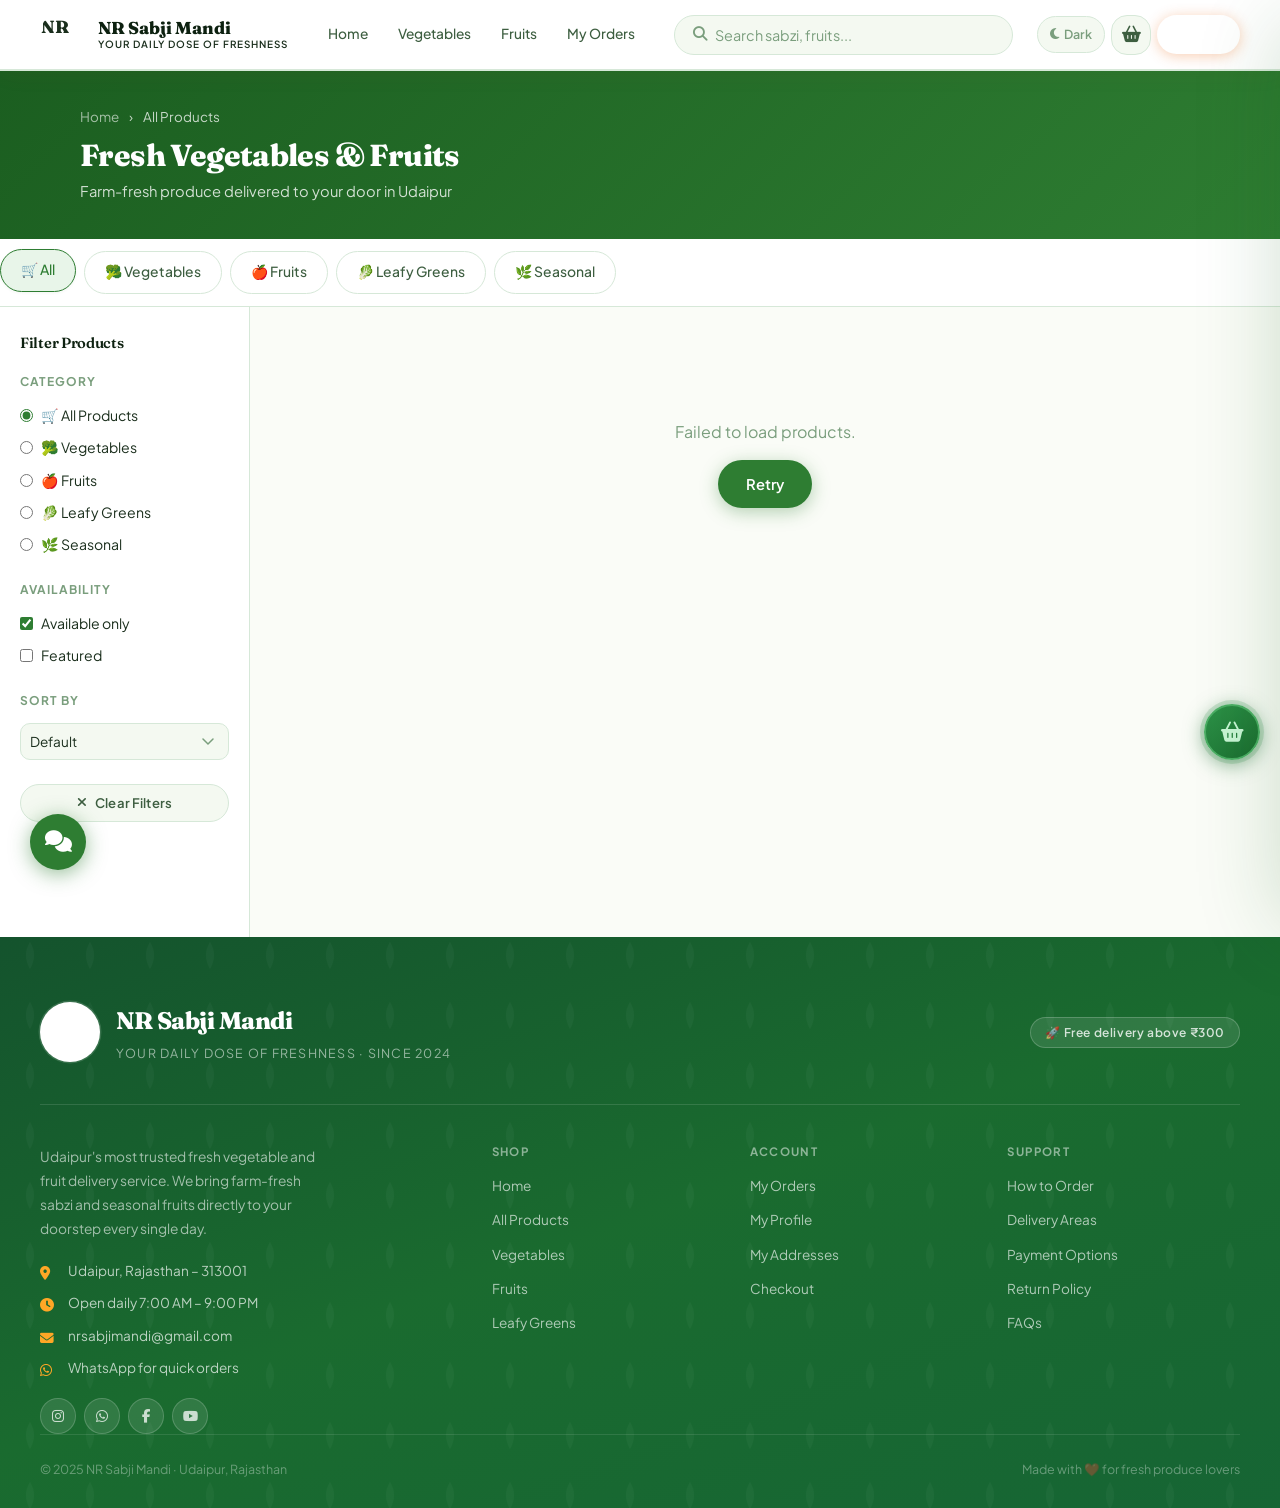
==== nr-complete/products.html @ 23764c25 "first commit" ====
<!DOCTYPE html>
<html lang="en" data-theme="light">
<head>
  <meta charset="UTF-8">
  <meta name="viewport" content="width=device-width, initial-scale=1.0">
  <title>Buy Fresh Vegetables &amp; Fruits Online – NR Sabji Mandi Udaipur</title>
  <meta name="description" content="Browse all fresh vegetables and fruits available for home delivery in Udaipur. Best prices on tomatoes, potatoes, onions, apples, mangoes and more.">
  <meta name="keywords" content="buy vegetables online Udaipur, fresh fruits order, sabzi online Rajasthan, tomato home delivery, potato onion order online">
  <link rel="icon" type="image/png" href="src/images/favicon.png">
  <link rel="stylesheet" href="src/css/variables.css">
  <link rel="stylesheet" href="src/css/base.css">
  <link rel="stylesheet" href="src/css/components.css">
  <link rel="stylesheet" href="src/css/layout.css">
  <link rel="stylesheet" href="src/css/pages.css">
  <link rel="stylesheet" href="https://cdnjs.cloudflare.com/ajax/libs/font-awesome/6.5.0/css/all.min.css">
</head>
<body>

<div id="navbar-placeholder"></div>

<!-- Page Hero -->
<div class="products-page-hero">
  <div class="container">
    <nav aria-label="breadcrumb" style="font-size:.84rem;opacity:.75;margin-bottom:10px;">
      <a href="/" style="color:rgba(255,255,255,.8);">Home</a>
      <span style="margin:0 8px;">›</span>
      <span>All Products</span>
    </nav>
    <h1 style="font-size:1.9rem;color:#fff;">Fresh Vegetables &amp; Fruits</h1>
    <p style="color:rgba(255,255,255,.8);margin-top:6px;font-size:.92rem;">Farm-fresh produce delivered to your door in Udaipur</p>
  </div>
</div>

<!-- Category Quick Nav Pills -->
<div style="background:var(--bg-card);border-bottom:1px solid var(--border);position:sticky;top:var(--nav-h);z-index:90;overflow-x:auto;">
  <div class="container" style="display:flex;gap:8px;padding:12px 0;overflow-x:auto;scrollbar-width:none;">
    <button class="cat-pill active" id="qpill-all" data-cat="all" onclick="quickFilter('all',this)" style="white-space:nowrap;flex-shrink:0;">
      🛒 All
    </button>
    <button class="cat-pill" id="qpill-vegetable" data-cat="vegetable" onclick="quickFilter('vegetable',this)" style="white-space:nowrap;flex-shrink:0;">
      🥦 Vegetables
    </button>
    <button class="cat-pill" id="qpill-fruit" data-cat="fruit" onclick="quickFilter('fruit',this)" style="white-space:nowrap;flex-shrink:0;">
      🍎 Fruits
    </button>
    <button class="cat-pill" id="qpill-leafy" data-cat="leafy" onclick="quickFilter('leafy',this)" style="white-space:nowrap;flex-shrink:0;">
      🥬 Leafy Greens
    </button>
    <button class="cat-pill" id="qpill-seasonal" data-cat="seasonal" onclick="quickFilter('seasonal',this)" style="white-space:nowrap;flex-shrink:0;">
      🌿 Seasonal
    </button>
  </div>
</div>

<!-- Main layout -->
<div class="products-layout">

  <!-- Sidebar -->
  <aside class="filter-sidebar">
    <h4 style="margin-bottom:20px;font-size:.92rem;">Filter Products</h4>

    <div class="filter-section">
      <div class="filter-title">Category</div>
      <label class="filter-option"><input type="radio" name="cat" value="all" checked onchange="applyFilters()"> 🛒 All Products</label>
      <label class="filter-option"><input type="radio" name="cat" value="vegetable" onchange="applyFilters()"> 🥦 Vegetables</label>
      <label class="filter-option"><input type="radio" name="cat" value="fruit" onchange="applyFilters()"> 🍎 Fruits</label>
      <label class="filter-option"><input type="radio" name="cat" value="leafy" onchange="applyFilters()"> 🥬 Leafy Greens</label>
      <label class="filter-option"><input type="radio" name="cat" value="seasonal" onchange="applyFilters()"> 🌿 Seasonal</label>
    </div>

    <div class="filter-section">
      <div class="filter-title">Availability</div>
      <label class="filter-option"><input type="checkbox" id="onlyAvail" checked onchange="applyFilters()"> Available only</label>
      <label class="filter-option"><input type="checkbox" id="onlyFeatured" onchange="applyFilters()"> Featured</label>
    </div>

    <div class="filter-section">
      <div class="filter-title">Sort By</div>
      <select id="sortBy" class="form-input" style="font-size:.85rem;padding:9px;" onchange="applyFilters()">
        <option value="">Default</option>
        <option value="price_asc">Price: Low to High</option>
        <option value="price_desc">Price: High to Low</option>
        <option value="name_asc">Name: A–Z</option>
      </select>
    </div>

    <button class="btn btn-ghost btn-full btn-sm" onclick="clearFilters()">
      <i class="fas fa-times"></i> Clear Filters
    </button>
  </aside>

  <!-- Products area -->
  <div class="products-main">
    <div class="products-top">
      <div id="resultCount" style="font-size:.88rem;color:var(--text-muted);"></div>
    </div>
    <div class="products-grid" id="productsGrid">
      <div class="skeleton" style="height:300px;border-radius:var(--r-lg);"></div>
      <div class="skeleton" style="height:300px;border-radius:var(--r-lg);"></div>
      <div class="skeleton" style="height:300px;border-radius:var(--r-lg);"></div>
      <div class="skeleton" style="height:300px;border-radius:var(--r-lg);"></div>
    </div>
    <div style="text-align:center;margin-top:32px;">
      <button id="loadMoreBtn" class="btn btn-outline btn-lg" onclick="loadMore()" style="display:none;">
        Load More Products <i class="fas fa-chevron-down"></i>
      </button>
    </div>
  </div>
</div>

<div id="cart-placeholder"></div>
<div id="auth-modal-placeholder"></div>
<div id="chatbot-placeholder"></div>
<div id="footer-placeholder"></div>

<script src="src/js/partials.js"></script>
<script src="src/js/app.js"></script>
<script>
let currentPage = 1;
const PER_PAGE  = 20;

async function loadProducts(reset = true) {
  if (reset) currentPage = 1;
  const cat    = document.querySelector('input[name="cat"]:checked')?.value || 'all';
  const avail  = document.getElementById('onlyAvail')?.checked;
  const feat   = document.getElementById('onlyFeatured')?.checked;
  const sort   = document.getElementById('sortBy')?.value;

  let url = `/products/?page=${currentPage}&per_page=${PER_PAGE}`;
  if (cat   !== 'all') url += `&category=${cat}`;
  if (avail)           url += `&available=true`;
  if (feat)            url += `&featured=true`;

  const grid = document.getElementById('productsGrid');
  if (reset) grid.innerHTML = Array(8).fill(`<div class="skeleton" style="height:300px;border-radius:var(--r-lg);"></div>`).join('');

  try {
    const data = await api(url);
    let products = data.products;

    if (sort === 'price_asc')  products.sort((a,b) => a.price_per_unit - b.price_per_unit);
    if (sort === 'price_desc') products.sort((a,b) => b.price_per_unit - a.price_per_unit);
    if (sort === 'name_asc')   products.sort((a,b) => a.name.localeCompare(b.name));

    if (reset) {
      pageProducts = products;
      grid.innerHTML = '';
    } else {
      pageProducts.push(...products);
    }

    if (pageProducts.length === 0) {
      grid.innerHTML = `<div style="grid-column:1/-1;text-align:center;padding:60px 0;color:var(--text-muted);"><div style="font-size:2.5rem;margin-bottom:12px;">🥦</div><p>No products found.</p><button class="btn btn-primary" style="margin-top:14px;" onclick="clearFilters()">Show All</button></div>`;
    } else {
      grid.innerHTML = pageProducts.map((p, i) => productCard(p, i * 0.03)).join('');
    }

    document.getElementById('resultCount').textContent =
      `Showing ${pageProducts.length} of ${data.total} products`;
    document.getElementById('loadMoreBtn').style.display =
      data.page < data.pages ? '' : 'none';
  } catch {
    grid.innerHTML = `<div style="grid-column:1/-1;text-align:center;padding:60px 0;"><p style="color:var(--text-muted);">Failed to load products.</p><button class="btn btn-primary" style="margin-top:14px;" onclick="loadProducts()">Retry</button></div>`;
  }
}

async function searchProducts(q) {
  const grid = document.getElementById('productsGrid');
  grid.innerHTML = Array(4).fill(`<div class="skeleton" style="height:300px;border-radius:var(--r-lg);"></div>`).join('');

  try {
    const data = await api(`/search/?q=${encodeURIComponent(q)}`);
    pageProducts = data.products;
    document.getElementById('resultCount').textContent =
      data.results_found ? `${data.result_count} result(s) for "${q}"` : `No results for "${q}"`;

    if (!data.results_found) {
      grid.innerHTML = `
        <div style="grid-column:1/-1;text-align:center;padding:60px 0;color:var(--text-muted);">
          <div style="font-size:2.5rem;margin-bottom:14px;">🔍</div>
          <h3 style="margin-bottom:8px;">No results for "${q}"</h3>
          <p style="font-size:.88rem;">We've noted your request. Try another keyword or browse all products.</p>
          <button class="btn btn-primary" style="margin-top:20px;" onclick="clearFilters()">Browse All</button>
        </div>`;
    } else {
      grid.innerHTML = pageProducts.map((p, i) => productCard(p, i * 0.04)).join('');
    }
    document.getElementById('loadMoreBtn').style.display = 'none';
  } catch {
    grid.innerHTML = `<div style="grid-column:1/-1;text-align:center;padding:40px;color:var(--text-muted);">Search failed. Please try again.</div>`;
  }
}

function quickFilter(cat, btn) {
  // Sync sidebar radio
  const radio = document.querySelector(`input[name="cat"][value="${cat}"]`);
  if (radio) radio.checked = true;
  // Sync pill active states
  document.querySelectorAll('[id^="qpill-"]').forEach(b => b.classList.remove('active'));
  btn.classList.add('active');
  loadProducts(true);
}

function applyFilters()  { 
  // Sync quick pills with sidebar
  const cat = document.querySelector('input[name="cat"]:checked')?.value || 'all';
  document.querySelectorAll('[id^="qpill-"]').forEach(b => b.classList.remove('active'));
  const pill = document.getElementById(`qpill-${cat}`);
  if (pill) pill.classList.add('active');
  loadProducts(true); 
}
function loadMore()      { currentPage++; loadProducts(false); }

function clearFilters() {
  document.querySelector('input[name="cat"][value="all"]').checked = true;
  document.getElementById('onlyAvail').checked = true;
  document.getElementById('onlyFeatured').checked = false;
  document.getElementById('sortBy').value = '';
  document.querySelectorAll('[id^="qpill-"]').forEach(b => b.classList.remove('active'));
  const allPill = document.getElementById('qpill-all');
  if (allPill) allPill.classList.add('active');
  history.replaceState({}, '', '/products');
  loadProducts(true);
}

// Read URL params on load
document.addEventListener('DOMContentLoaded', () => {
  const params = new URLSearchParams(window.location.search);
  const q   = params.get('q');
  const cat = params.get('cat');
  if (q) {
    searchProducts(q);
  } else if (cat) {
    const radio = document.querySelector(`input[name="cat"][value="${cat}"]`);
    if (radio) radio.checked = true;
    loadProducts(true);
  } else {
    loadProducts(true);
  }
});
</script>
</body>
</html>
---- nr-complete/src/css/variables.css ----
/* ═══════════════════════════════════════════════════════════
   NR SABJI MANDI — Design Tokens & Variables
   ═══════════════════════════════════════════════════════════ */

@import url('https://fonts.googleapis.com/css2?family=Fraunces:ital,opsz,wght@0,9..144,300;0,9..144,600;0,9..144,700;0,9..144,800;1,9..144,400&family=Plus+Jakarta+Sans:wght@300;400;500;600;700&family=Baloo+2:wght@400;600;700&display=swap');

:root {
  /* ── Palette ─────────────────────────────────────────── */
  --c-leaf:         #1b5e20;
  --c-forest:       #2e7d32;
  --c-moss:         #388e3c;
  --c-sage:         #66bb6a;
  --c-mint:         #a5d6a7;
  --c-dew:          #e8f5e9;
  --c-sprout:       #f1f8e9;

  --c-saffron:      #e65100;
  --c-turmeric:     #f57c00;
  --c-marigold:     #ffa726;
  --c-cream:        #fff8f0;

  --c-tomato:       #c62828;
  --c-blush:        #ffebee;

  --c-sky:          #0277bd;
  --c-ice:          #e3f2fd;

  /* ── Light Mode ──────────────────────────────────────── */
  --bg:             #fafcf7;
  --bg-card:        #ffffff;
  --bg-elevated:    #ffffff;
  --bg-subtle:      #f4f9f1;
  --bg-muted:       #eef4eb;

  --text-head:      #0d2110;
  --text-body:      #1a2e1c;
  --text-sec:       #3d5e40;
  --text-muted:     #7a9e7d;
  --text-ghost:     #afc8b2;

  --border:         #d6e8d8;
  --border-strong:  #b8d4bb;

  --shadow-xs:      0 1px 3px rgba(27,94,32,.06);
  --shadow-sm:      0 2px 10px rgba(27,94,32,.09);
  --shadow-md:      0 6px 24px rgba(27,94,32,.13);
  --shadow-lg:      0 16px 48px rgba(27,94,32,.16);
  --shadow-xl:      0 24px 80px rgba(27,94,32,.20);

  /* ── Typography ──────────────────────────────────────── */
  --font-display:   'Fraunces', Georgia, serif;
  --font-body:      'Plus Jakarta Sans', sans-serif;
  --font-hindi:     'Baloo 2', 'Noto Sans Devanagari', sans-serif;

  /* ── Spacing ─────────────────────────────────────────── */
  --space-xs:       4px;
  --space-sm:       8px;
  --space-md:       16px;
  --space-lg:       24px;
  --space-xl:       40px;
  --space-2xl:      64px;

  /* ── Radius ──────────────────────────────────────────── */
  --r-xs:           6px;
  --r-sm:           10px;
  --r-md:           16px;
  --r-lg:           24px;
  --r-xl:           36px;
  --r-full:         9999px;

  /* ── Transitions ─────────────────────────────────────── */
  --ease:           cubic-bezier(.4, 0, .2, 1);
  --t-fast:         0.15s;
  --t-base:         0.25s;
  --t-slow:         0.4s;

  /* ── Layout ──────────────────────────────────────────── */
  --nav-h:          70px;
  --sidebar-w:      260px;
  --max-w:          1320px;

  /* ── API ─────────────────────────────────────────────── */
  --api-base:       'http://localhost:5000/api';
}

/* ── Dark Mode ───────────────────────────────────────────── */
[data-theme="dark"] {
  --bg:             #0c1a0e;
  --bg-card:        #112114;
  --bg-elevated:    #162a19;
  --bg-subtle:      #1a2e1d;
  --bg-muted:       #1e3521;

  --text-head:      #e8f5e9;
  --text-body:      #c8e6ca;
  --text-sec:       #a5c8a7;
  --text-muted:     #6a9e6d;
  --text-ghost:     #3d6e40;

  --border:         #1e3521;
  --border-strong:  #2a4a2d;

  --shadow-xs:      0 1px 3px rgba(0,0,0,.3);
  --shadow-sm:      0 2px 10px rgba(0,0,0,.4);
  --shadow-md:      0 6px 24px rgba(0,0,0,.5);
  --shadow-lg:      0 16px 48px rgba(0,0,0,.6);
  --shadow-xl:      0 24px 80px rgba(0,0,0,.7);

  --c-dew:          #1a2e1d;
  --c-sprout:       #112114;
  --c-cream:        #1a1208;
}
---- nr-complete/src/css/base.css ----
/* ═══════════════════════════════════════════════════════════
   NR SABJI MANDI — Reset & Base
   ═══════════════════════════════════════════════════════════ */

*, *::before, *::after {
  box-sizing: border-box;
  margin: 0;
  padding: 0;
}

html {
  scroll-behavior: smooth;
  font-size: 16px;
  -webkit-text-size-adjust: 100%;
}

body {
  font-family: var(--font-body);
  background: var(--bg);
  color: var(--text-body);
  line-height: 1.65;
  overflow-x: hidden;
  transition: background var(--t-base) var(--ease),
              color var(--t-base) var(--ease);
  min-height: 100vh;
}

/* Custom scrollbar */
::-webkit-scrollbar { width: 6px; height: 6px; }
::-webkit-scrollbar-track { background: var(--bg-subtle); }
::-webkit-scrollbar-thumb { background: var(--c-mint); border-radius: 99px; }
::-webkit-scrollbar-thumb:hover { background: var(--c-sage); }

/* Focus visible */
:focus-visible {
  outline: 2px solid var(--c-sage);
  outline-offset: 2px;
}

a {
  color: inherit;
  text-decoration: none;
}

img {
  max-width: 100%;
  display: block;
  object-fit: cover;
}

button {
  cursor: pointer;
  border: none;
  background: none;
  font-family: var(--font-body);
  font-size: inherit;
  line-height: inherit;
}

input, select, textarea {
  font-family: var(--font-body);
  font-size: inherit;
}

ul, ol { list-style: none; }

/* ── Typography Scale ──────────────────────────────────── */
h1, h2, h3, h4, h5 {
  font-family: var(--font-display);
  color: var(--text-head);
  line-height: 1.15;
  letter-spacing: -0.02em;
}

h1 { font-size: clamp(2.2rem, 5vw, 4rem);   font-weight: 800; }
h2 { font-size: clamp(1.6rem, 3vw, 2.6rem); font-weight: 700; }
h3 { font-size: clamp(1.2rem, 2vw, 1.7rem); font-weight: 600; }
h4 { font-size: 1.1rem; font-weight: 600; }

p { color: var(--text-sec); }

/* ── Utility Classes ───────────────────────────────────── */
.container {
  width: 100%;
  max-width: var(--max-w);
  margin: 0 auto;
  padding: 0 var(--space-xl);
}

.hidden   { display: none !important; }
.sr-only  { position: absolute; width: 1px; height: 1px; overflow: hidden; clip: rect(0,0,0,0); }
.flex     { display: flex; }
.flex-col { display: flex; flex-direction: column; }
.items-center { align-items: center; }
.justify-between { justify-content: space-between; }
.gap-sm   { gap: var(--space-sm); }
.gap-md   { gap: var(--space-md); }
.gap-lg   { gap: var(--space-lg); }

.text-head   { color: var(--text-head); }
.text-sec    { color: var(--text-sec); }
.text-muted  { color: var(--text-muted); }
.text-green  { color: var(--c-forest); }
.text-orange { color: var(--c-turmeric); }
.text-center { text-align: center; }

.font-hindi { font-family: var(--font-hindi); }

/* ── Animations ────────────────────────────────────────── */
@keyframes fadeUp {
  from { opacity: 0; transform: translateY(22px); }
  to   { opacity: 1; transform: translateY(0); }
}

@keyframes fadeIn {
  from { opacity: 0; }
  to   { opacity: 1; }
}

@keyframes scaleIn {
  from { opacity: 0; transform: scale(.94); }
  to   { opacity: 1; transform: scale(1); }
}

@keyframes slideInRight {
  from { opacity: 0; transform: translateX(32px); }
  to   { opacity: 1; transform: translateX(0); }
}

@keyframes slideInLeft {
  from { opacity: 0; transform: translateX(-32px); }
  to   { opacity: 1; transform: translateX(0); }
}

@keyframes spin {
  to { transform: rotate(360deg); }
}

@keyframes pulse {
  0%, 100% { transform: scale(1); box-shadow: var(--shadow-md); }
  50%       { transform: scale(1.04); box-shadow: var(--shadow-lg); }
}

@keyframes shimmer {
  from { background-position: -200% 0; }
  to   { background-position: 200% 0; }
}

@keyframes marqueeScroll {
  from { transform: translateX(0); }
  to   { transform: translateX(-50%); }
}

@keyframes float {
  0%, 100% { transform: translateY(0px); }
  50%      { transform: translateY(-8px); }
}

@keyframes greenPulse {
  0%, 100% { box-shadow: 0 0 0 0 rgba(76,175,80,.4); }
  70%      { box-shadow: 0 0 0 12px rgba(76,175,80,0); }
}

/* ── Loading Skeleton ──────────────────────────────────── */
.skeleton {
  background: linear-gradient(
    90deg,
    var(--bg-muted) 25%,
    var(--bg-subtle) 50%,
    var(--bg-muted) 75%
  );
  background-size: 200% 100%;
  animation: shimmer 1.5s infinite;
  border-radius: var(--r-sm);
}

/* ── Spinner ───────────────────────────────────────────── */
.spinner {
  width: 42px;
  height: 42px;
  border: 3px solid var(--border);
  border-top-color: var(--c-forest);
  border-radius: 50%;
  animation: spin .75s linear infinite;
  margin: var(--space-2xl) auto;
}

.spinner-sm {
  width: 20px;
  height: 20px;
  border-width: 2px;
}

/* ── Badge ─────────────────────────────────────────────── */
.badge {
  display: inline-flex;
  align-items: center;
  gap: 4px;
  padding: 3px 10px;
  border-radius: var(--r-full);
  font-size: .72rem;
  font-weight: 700;
  letter-spacing: .03em;
  text-transform: uppercase;
}

.badge-green  { background: var(--c-dew);  color: var(--c-leaf); }
.badge-orange { background: var(--c-cream); color: var(--c-saffron); }
.badge-red    { background: var(--c-blush); color: var(--c-tomato); }
.badge-blue   { background: var(--c-ice);  color: var(--c-sky); }

/* ── Responsive containers ─────────────────────────────── */
@media (max-width: 1024px) {
  .container { padding: 0 var(--space-lg); }
}
@media (max-width: 640px) {
  .container { padding: 0 var(--space-md); }
}
---- nr-complete/src/css/components.css ----
/* ═══════════════════════════════════════════════════════════
   NR SABJI MANDI — Components
   ═══════════════════════════════════════════════════════════ */

/* ── Buttons ───────────────────────────────────────────── */
.btn {
  display: inline-flex;
  align-items: center;
  justify-content: center;
  gap: var(--space-sm);
  padding: 12px 28px;
  border-radius: var(--r-full);
  font-family: var(--font-body);
  font-size: .92rem;
  font-weight: 600;
  letter-spacing: .01em;
  cursor: pointer;
  border: none;
  transition:
    background var(--t-fast) var(--ease),
    transform var(--t-fast) var(--ease),
    box-shadow var(--t-fast) var(--ease),
    color var(--t-fast) var(--ease);
  white-space: nowrap;
  user-select: none;
}

.btn:active { transform: scale(.97); }

.btn-primary {
  background: var(--c-forest);
  color: #fff;
  box-shadow: 0 4px 18px rgba(46,125,50,.35);
}
.btn-primary:hover {
  background: var(--c-leaf);
  box-shadow: 0 6px 26px rgba(27,94,32,.45);
  transform: translateY(-2px);
}

.btn-outline {
  background: transparent;
  color: var(--c-forest);
  border: 2px solid var(--c-forest);
}
.btn-outline:hover {
  background: var(--c-dew);
  transform: translateY(-2px);
}

.btn-ghost {
  background: var(--bg-subtle);
  color: var(--text-sec);
  border: 1.5px solid var(--border);
}
.btn-ghost:hover {
  background: var(--bg-muted);
  border-color: var(--border-strong);
}

.btn-white {
  background: #fff;
  color: var(--c-forest);
  box-shadow: 0 4px 18px rgba(0,0,0,.12);
}
.btn-white:hover {
  box-shadow: 0 8px 30px rgba(0,0,0,.18);
  transform: translateY(-2px);
}

.btn-danger {
  background: var(--c-tomato);
  color: #fff;
}
.btn-danger:hover {
  background: #b71c1c;
  transform: translateY(-2px);
}

.btn-orange {
  background: var(--c-turmeric);
  color: #fff;
  box-shadow: 0 4px 18px rgba(245,124,0,.35);
}
.btn-orange:hover {
  background: var(--c-saffron);
  transform: translateY(-2px);
}

.btn-sm { padding: 7px 18px; font-size: .82rem; }
.btn-lg { padding: 16px 40px; font-size: 1rem; }
.btn-full { width: 100%; }
.btn-icon { padding: 10px; border-radius: var(--r-sm); }

.btn:disabled {
  opacity: .5;
  cursor: not-allowed;
  transform: none !important;
  box-shadow: none !important;
}

/* ── Icon Button ───────────────────────────────────────── */
.icon-btn {
  display: flex;
  align-items: center;
  justify-content: center;
  width: 40px;
  height: 40px;
  border-radius: var(--r-sm);
  background: transparent;
  color: var(--text-sec);
  font-size: 1.1rem;
  cursor: pointer;
  border: none;
  transition: background var(--t-fast), color var(--t-fast), transform var(--t-fast);
  position: relative;
}
.icon-btn:hover {
  background: var(--bg-muted);
  color: var(--c-forest);
  transform: scale(1.08);
}

/* ── Forms ─────────────────────────────────────────────── */
.form-group { margin-bottom: var(--space-md); }

.form-label {
  display: block;
  font-size: .82rem;
  font-weight: 600;
  color: var(--text-sec);
  margin-bottom: 6px;
  letter-spacing: .02em;
  text-transform: uppercase;
}

.form-input {
  width: 100%;
  padding: 12px 16px;
  background: var(--bg-subtle);
  border: 1.5px solid var(--border);
  border-radius: var(--r-sm);
  color: var(--text-body);
  font-family: var(--font-body);
  font-size: .93rem;
  transition:
    border-color var(--t-fast),
    box-shadow var(--t-fast),
    background var(--t-fast);
  outline: none;
}

.form-input:focus {
  border-color: var(--c-moss);
  background: var(--bg-card);
  box-shadow: 0 0 0 3px rgba(102,187,106,.18);
}

.form-input::placeholder { color: var(--text-ghost); }

.form-input:disabled {
  opacity: .6;
  cursor: not-allowed;
  background: var(--bg-muted);
}

textarea.form-input { resize: vertical; min-height: 90px; }

select.form-input {
  appearance: none;
  background-image: url("data:image/svg+xml,%3Csvg xmlns='http://www.w3.org/2000/svg' width='12' height='8' viewBox='0 0 12 8'%3E%3Cpath d='M1 1l5 5 5-5' stroke='%237a9e7d' stroke-width='1.5' fill='none' stroke-linecap='round'/%3E%3C/svg%3E");
  background-repeat: no-repeat;
  background-position: right 14px center;
  padding-right: 38px;
  cursor: pointer;
}

.form-error {
  font-size: .78rem;
  color: var(--c-tomato);
  margin-top: 4px;
  display: flex;
  align-items: center;
  gap: 4px;
}

.form-row {
  display: grid;
  grid-template-columns: 1fr 1fr;
  gap: var(--space-md);
}

.form-row-3 {
  display: grid;
  grid-template-columns: 1fr 1fr 1fr;
  gap: var(--space-md);
}

@media (max-width: 640px) {
  .form-row, .form-row-3 { grid-template-columns: 1fr; }
}

/* ── Search Bar ────────────────────────────────────────── */
.search-wrap {
  position: relative;
  flex: 1;
}

.search-bar {
  display: flex;
  align-items: center;
  gap: var(--space-sm);
  background: var(--bg-subtle);
  border: 1.5px solid var(--border);
  border-radius: var(--r-full);
  padding: 10px 18px;
  transition: border-color var(--t-fast), box-shadow var(--t-fast);
}

.search-bar:focus-within {
  border-color: var(--c-moss);
  box-shadow: 0 0 0 3px rgba(102,187,106,.15);
  background: var(--bg-card);
}

.search-bar i { color: var(--text-muted); font-size: .9rem; flex-shrink: 0; }

.search-bar input {
  flex: 1;
  background: none;
  border: none;
  outline: none;
  color: var(--text-body);
  font-size: .9rem;
}

.search-bar input::placeholder { color: var(--text-muted); }

.search-dropdown {
  position: absolute;
  top: calc(100% + 8px);
  left: 0;
  right: 0;
  background: var(--bg-card);
  border: 1px solid var(--border);
  border-radius: var(--r-md);
  box-shadow: var(--shadow-lg);
  z-index: 500;
  overflow: hidden;
  max-height: 400px;
  overflow-y: auto;
  animation: scaleIn var(--t-fast) var(--ease);
}

.search-result-item {
  display: flex;
  align-items: center;
  gap: var(--space-md);
  padding: 10px 16px;
  cursor: pointer;
  border-bottom: 1px solid var(--border);
  transition: background var(--t-fast);
}

.search-result-item:last-child { border-bottom: none; }
.search-result-item:hover { background: var(--bg-subtle); }

.search-result-img {
  width: 42px;
  height: 42px;
  border-radius: var(--r-xs);
  object-fit: cover;
  background: var(--bg-muted);
  flex-shrink: 0;
}

.search-result-name { font-size: .88rem; font-weight: 600; color: var(--text-head); }
.search-result-price { font-size: .78rem; color: var(--text-muted); }

.search-no-results {
  padding: 20px;
  text-align: center;
  color: var(--text-muted);
  font-size: .88rem;
}

/* ── Modal ─────────────────────────────────────────────── */
.modal-overlay {
  position: fixed;
  inset: 0;
  background: rgba(0,0,0,.55);
  backdrop-filter: blur(4px);
  z-index: 2000;
  display: flex;
  align-items: center;
  justify-content: center;
  padding: var(--space-md);
  opacity: 0;
  pointer-events: none;
  transition: opacity var(--t-base) var(--ease);
}

.modal-overlay.open {
  opacity: 1;
  pointer-events: all;
}

.modal {
  background: var(--bg-card);
  border-radius: var(--r-xl);
  padding: var(--space-xl);
  width: 100%;
  max-width: 480px;
  box-shadow: var(--shadow-xl);
  transform: scale(.93) translateY(12px);
  transition: transform var(--t-base) var(--ease);
  max-height: 92vh;
  overflow-y: auto;
}

.modal-overlay.open .modal {
  transform: scale(1) translateY(0);
}

.modal-wide { max-width: 640px; }

.modal-header {
  display: flex;
  justify-content: space-between;
  align-items: flex-start;
  margin-bottom: var(--space-xl);
}

.modal-close {
  width: 32px;
  height: 32px;
  border-radius: var(--r-sm);
  background: var(--bg-subtle);
  color: var(--text-muted);
  display: flex;
  align-items: center;
  justify-content: center;
  font-size: 1rem;
  flex-shrink: 0;
  margin-left: var(--space-md);
  transition: background var(--t-fast), color var(--t-fast);
}

.modal-close:hover { background: var(--c-blush); color: var(--c-tomato); }

/* ── Toast Notifications ───────────────────────────────── */
.toast-stack {
  position: fixed;
  bottom: 28px;
  right: 28px;
  z-index: 9999;
  display: flex;
  flex-direction: column;
  gap: 10px;
  pointer-events: none;
}

.toast {
  display: flex;
  align-items: center;
  gap: 12px;
  background: var(--bg-card);
  border-radius: var(--r-md);
  padding: 13px 18px;
  box-shadow: var(--shadow-lg);
  border-left: 4px solid var(--c-forest);
  min-width: 260px;
  max-width: 360px;
  pointer-events: all;
  animation: slideInRight .3s var(--ease) both;
}

.toast.toast-error   { border-color: var(--c-tomato); }
.toast.toast-warning { border-color: var(--c-turmeric); }
.toast.toast-info    { border-color: var(--c-sky); }

.toast-icon {
  width: 28px;
  height: 28px;
  border-radius: 50%;
  display: flex;
  align-items: center;
  justify-content: center;
  font-size: .82rem;
  flex-shrink: 0;
  background: var(--c-dew);
  color: var(--c-forest);
}

.toast-error .toast-icon   { background: var(--c-blush); color: var(--c-tomato); }
.toast-warning .toast-icon { background: var(--c-cream); color: var(--c-turmeric); }
.toast-info .toast-icon    { background: var(--c-ice);   color: var(--c-sky); }

.toast-msg { font-size: .87rem; color: var(--text-body); line-height: 1.4; }
.toast-exit { opacity: 0; transform: translateX(40px); transition: .3s; }

/* ── Cards ─────────────────────────────────────────────── */
.card {
  background: var(--bg-card);
  border: 1px solid var(--border);
  border-radius: var(--r-md);
  overflow: hidden;
  transition: transform var(--t-base) var(--ease), box-shadow var(--t-base) var(--ease);
}

.card:hover {
  transform: translateY(-5px);
  box-shadow: var(--shadow-md);
}

.card-body { padding: var(--space-lg); }
.card-header { padding: var(--space-md) var(--space-lg); border-bottom: 1px solid var(--border); }
.card-footer { padding: var(--space-md) var(--space-lg); border-top: 1px solid var(--border); background: var(--bg-subtle); }

/* ── Section heading ───────────────────────────────────── */
.section-head {
  text-align: center;
  margin-bottom: var(--space-xl);
}

.section-head h2 { margin-bottom: var(--space-sm); }
.section-head p { color: var(--text-sec); max-width: 520px; margin: 0 auto; font-size: .96rem; }

.section-rule {
  width: 56px;
  height: 4px;
  background: linear-gradient(90deg, var(--c-forest), var(--c-turmeric));
  border-radius: 99px;
  margin: 14px auto 0;
}

/* ── Tabs ──────────────────────────────────────────────── */
.tabs {
  display: flex;
  gap: 4px;
  background: var(--bg-subtle);
  padding: 5px;
  border-radius: var(--r-md);
  border: 1px solid var(--border);
}

.tab-btn {
  flex: 1;
  padding: 9px 16px;
  border-radius: var(--r-sm);
  font-size: .85rem;
  font-weight: 600;
  color: var(--text-muted);
  background: none;
  border: none;
  cursor: pointer;
  transition: all var(--t-fast);
  text-align: center;
}

.tab-btn.active {
  background: var(--bg-card);
  color: var(--c-forest);
  box-shadow: var(--shadow-xs);
}

/* ── Progress steps ────────────────────────────────────── */
.steps {
  display: flex;
  align-items: center;
  gap: 0;
  margin-bottom: var(--space-xl);
}

.step-item {
  display: flex;
  align-items: center;
  flex: 1;
}

.step-num {
  width: 32px;
  height: 32px;
  border-radius: 50%;
  background: var(--border);
  color: var(--text-muted);
  display: flex;
  align-items: center;
  justify-content: center;
  font-size: .82rem;
  font-weight: 700;
  flex-shrink: 0;
  transition: background var(--t-base), color var(--t-base);
}

.step-label {
  font-size: .8rem;
  color: var(--text-muted);
  margin-left: 8px;
  font-weight: 500;
  transition: color var(--t-base);
}

.step-line {
  flex: 1;
  height: 2px;
  background: var(--border);
  margin: 0 8px;
  transition: background var(--t-slow);
}

.step-item.done  .step-num { background: var(--c-forest); color: #fff; }
.step-item.active .step-num { background: var(--c-forest); color: #fff; }
.step-item.active .step-label { color: var(--c-forest); font-weight: 600; }
.step-item.done  .step-label { color: var(--c-moss); }
.step-item.done  + .step-line { background: var(--c-forest); }

/* ── Qty controller ────────────────────────────────────── */
.qty-ctrl {
  display: inline-flex;
  align-items: center;
  gap: 6px;
  background: var(--bg-subtle);
  border: 1.5px solid var(--border);
  border-radius: var(--r-full);
  padding: 3px 4px;
}

.qty-btn {
  width: 26px;
  height: 26px;
  border-radius: 50%;
  background: var(--bg-muted);
  color: var(--text-sec);
  display: flex;
  align-items: center;
  justify-content: center;
  font-size: .9rem;
  font-weight: 700;
  cursor: pointer;
  border: none;
  transition: background var(--t-fast), color var(--t-fast), transform var(--t-fast);
  line-height: 1;
}

.qty-btn:hover { background: var(--c-forest); color: #fff; transform: scale(1.1); }
.qty-val { font-size: .88rem; font-weight: 700; min-width: 32px; text-align: center; color: var(--text-head); }

/* ── Product card ──────────────────────────────────────── */
.product-card {
  background: var(--bg-card);
  border: 1px solid var(--border);
  border-radius: var(--r-lg);
  overflow: hidden;
  transition: transform var(--t-base) var(--ease), box-shadow var(--t-base) var(--ease);
  cursor: default;
  animation: fadeUp .45s var(--ease) both;
}

.product-card:hover {
  transform: translateY(-7px);
  box-shadow: var(--shadow-lg);
}

.product-img {
  position: relative;
  height: 190px;
  overflow: hidden;
  background: var(--bg-subtle);
}

.product-img img {
  width: 100%;
  height: 100%;
  object-fit: cover;
  transition: transform var(--t-slow) var(--ease);
}

.product-card:hover .product-img img { transform: scale(1.08); }

.product-img-badge {
  position: absolute;
  top: 10px;
  left: 10px;
}

.product-img-wish {
  position: absolute;
  top: 10px;
  right: 10px;
  width: 32px;
  height: 32px;
  border-radius: 50%;
  background: var(--bg-card);
  display: flex;
  align-items: center;
  justify-content: center;
  font-size: .95rem;
  box-shadow: var(--shadow-sm);
  border: none;
  cursor: pointer;
  transition: transform var(--t-fast), background var(--t-fast);
  color: var(--text-muted);
}

.product-img-wish:hover { transform: scale(1.2); background: var(--c-blush); color: var(--c-tomato); }
.product-img-wish.wished { color: var(--c-tomato); background: var(--c-blush); }

.product-body { padding: 16px; }
.product-name { font-family: var(--font-body); font-weight: 700; font-size: .97rem; color: var(--text-head); margin-bottom: 2px; }
.product-name-hi { font-family: var(--font-hindi); font-size: .8rem; color: var(--text-muted); margin-bottom: 10px; }
.product-price { font-family: var(--font-display); font-size: 1.25rem; font-weight: 700; color: var(--c-forest); }
.product-unit  { font-size: .75rem; color: var(--text-muted); }
.product-meta  { display: flex; justify-content: space-between; align-items: flex-end; margin-bottom: 12px; }

.add-cart-btn {
  width: 100%;
  padding: 10px;
  border-radius: var(--r-full);
  background: var(--c-forest);
  color: #fff;
  font-size: .88rem;
  font-weight: 600;
  border: none;
  cursor: pointer;
  transition: background var(--t-fast), transform var(--t-fast);
}
.add-cart-btn:hover { background: var(--c-leaf); transform: translateY(-1px); }
.add-cart-btn:disabled { background: var(--bg-muted); color: var(--text-muted); cursor: not-allowed; transform: none; }

/* ── Cart sidebar ──────────────────────────────────────── */
.cart-backdrop {
  position: fixed;
  inset: 0;
  background: rgba(0,0,0,.5);
  z-index: 1800;
  opacity: 0;
  pointer-events: none;
  transition: opacity var(--t-base);
  backdrop-filter: blur(2px);
}
.cart-backdrop.open { opacity: 1; pointer-events: all; }

.cart-drawer {
  position: fixed;
  top: 0;
  right: 0;
  bottom: 0;
  width: 420px;
  background: var(--bg-card);
  z-index: 1900;
  display: flex;
  flex-direction: column;
  transform: translateX(100%);
  transition: transform .38s cubic-bezier(.4,0,.2,1);
  box-shadow: var(--shadow-xl);
}
.cart-drawer.open { transform: translateX(0); }

.cart-drawer-head {
  padding: 20px 24px;
  border-bottom: 1px solid var(--border);
  display: flex;
  align-items: center;
  justify-content: space-between;
  flex-shrink: 0;
}

.cart-drawer-head h3 { font-size: 1.1rem; }

.cart-items-list {
  flex: 1;
  overflow-y: auto;
  padding: var(--space-md) 24px;
}

.cart-item {
  display: flex;
  align-items: center;
  gap: var(--space-md);
  padding: 12px 0;
  border-bottom: 1px solid var(--border);
}

.cart-item:last-child { border-bottom: none; }

.cart-item-img {
  width: 58px;
  height: 58px;
  border-radius: var(--r-sm);
  object-fit: cover;
  background: var(--bg-subtle);
  flex-shrink: 0;
}

.cart-item-info { flex: 1; min-width: 0; }
.cart-item-name { font-size: .9rem; font-weight: 600; color: var(--text-head); white-space: nowrap; overflow: hidden; text-overflow: ellipsis; }
.cart-item-price { font-size: .8rem; color: var(--text-muted); margin: 2px 0; }
.cart-item-total { font-size: .9rem; font-weight: 700; color: var(--c-forest); flex-shrink: 0; }

.cart-item-remove {
  background: none;
  border: none;
  color: var(--text-ghost);
  font-size: 1rem;
  cursor: pointer;
  padding: 4px;
  transition: color var(--t-fast);
}
.cart-item-remove:hover { color: var(--c-tomato); }

.cart-drawer-foot {
  padding: 20px 24px;
  border-top: 2px solid var(--border);
  background: var(--bg-subtle);
  flex-shrink: 0;
}

.cart-delivery-msg {
  text-align: center;
  font-size: .78rem;
  color: var(--c-forest);
  font-weight: 600;
  margin-bottom: 12px;
  padding: 7px;
  background: var(--c-dew);
  border-radius: var(--r-sm);
}

.cart-totals { margin-bottom: 16px; }
.cart-row { display: flex; justify-content: space-between; margin-bottom: 7px; font-size: .88rem; color: var(--text-sec); }
.cart-row-total { font-size: 1.1rem; font-weight: 800; color: var(--text-head); padding-top: 10px; margin-top: 4px; border-top: 1.5px solid var(--border); }

.cart-empty {
  flex: 1;
  display: flex;
  flex-direction: column;
  align-items: center;
  justify-content: center;
  padding: 40px 24px;
  text-align: center;
}

.cart-empty-icon { font-size: 3.5rem; margin-bottom: 16px; opacity: .6; }
.cart-empty h4 { margin-bottom: 8px; }
.cart-empty p { font-size: .88rem; color: var(--text-muted); margin-bottom: 20px; }

/* ── Chatbot ───────────────────────────────────────────── */
.chat-fab {
  position: fixed;
  bottom: 30px;
  left: 30px;
  z-index: 1500;
  width: 56px;
  height: 56px;
  border-radius: 50%;
  background: var(--c-forest);
  color: #fff;
  font-size: 1.35rem;
  display: flex;
  align-items: center;
  justify-content: center;
  box-shadow: 0 4px 20px rgba(46,125,50,.5);
  animation: greenPulse 2s infinite;
  border: none;
  cursor: pointer;
  transition: transform var(--t-fast), background var(--t-fast);
}
.chat-fab:hover { transform: scale(1.1); background: var(--c-leaf); }

.chat-window {
  position: fixed;
  bottom: 98px;
  left: 30px;
  z-index: 1500;
  width: 340px;
  height: 490px;
  background: var(--bg-card);
  border: 1px solid var(--border);
  border-radius: var(--r-xl);
  box-shadow: var(--shadow-xl);
  display: flex;
  flex-direction: column;
  overflow: hidden;
  transform-origin: bottom left;
  transform: scale(.88) translateY(16px);
  opacity: 0;
  pointer-events: none;
  transition: transform var(--t-base) var(--ease), opacity var(--t-base) var(--ease);
}
.chat-window.open { transform: scale(1) translateY(0); opacity: 1; pointer-events: all; }

.chat-head {
  background: linear-gradient(135deg, var(--c-leaf), var(--c-moss));
  color: #fff;
  padding: 14px 18px;
  display: flex;
  align-items: center;
  gap: 10px;
  flex-shrink: 0;
}
.chat-avatar {
  width: 38px;
  height: 38px;
  border-radius: 50%;
  background: rgba(255,255,255,.2);
  display: flex;
  align-items: center;
  justify-content: center;
  font-size: 1.1rem;
  flex-shrink: 0;
}
.chat-head-info .name { font-weight: 700; font-size: .92rem; }
.chat-head-info .status { font-size: .72rem; opacity: .8; }
.chat-head-close { margin-left: auto; background: none; border: none; color: rgba(255,255,255,.8); font-size: 1.1rem; cursor: pointer; transition: color var(--t-fast); }
.chat-head-close:hover { color: #fff; }

.chat-msgs {
  flex: 1;
  overflow-y: auto;
  padding: 14px 16px;
  display: flex;
  flex-direction: column;
  gap: 10px;
}

.chat-msg { max-width: 88%; }
.chat-msg.bot  { align-self: flex-start; }
.chat-msg.user { align-self: flex-end; }

.chat-bubble {
  padding: 9px 13px;
  border-radius: 16px;
  font-size: .85rem;
  line-height: 1.5;
  word-break: break-word;
}
.chat-msg.bot  .chat-bubble { background: var(--bg-subtle); color: var(--text-body); border-bottom-left-radius: 4px; }
.chat-msg.user .chat-bubble { background: var(--c-forest); color: #fff; border-bottom-right-radius: 4px; }

.chat-typing .chat-bubble { letter-spacing: 3px; color: var(--text-muted); }

.chat-input-row {
  padding: 12px 14px;
  border-top: 1px solid var(--border);
  display: flex;
  gap: 8px;
  align-items: center;
  flex-shrink: 0;
}

.chat-input {
  flex: 1;
  background: var(--bg-subtle);
  border: 1.5px solid var(--border);
  border-radius: var(--r-full);
  padding: 9px 14px;
  font-size: .85rem;
  color: var(--text-body);
  outline: none;
  transition: border-color var(--t-fast);
}
.chat-input:focus { border-color: var(--c-moss); }

.chat-send, .chat-voice {
  width: 36px;
  height: 36px;
  border-radius: 50%;
  background: var(--c-forest);
  color: #fff;
  display: flex;
  align-items: center;
  justify-content: center;
  font-size: .9rem;
  flex-shrink: 0;
  border: none;
  cursor: pointer;
  transition: background var(--t-fast), transform var(--t-fast);
}
.chat-send:hover, .chat-voice:hover { background: var(--c-leaf); transform: scale(1.08); }
.chat-voice.listening { background: var(--c-tomato); animation: pulse .9s infinite; }

/* ── Category pills ────────────────────────────────────── */
.cat-pills {
  display: flex;
  flex-wrap: wrap;
  gap: 10px;
  justify-content: center;
}

.cat-pill {
  display: flex;
  align-items: center;
  gap: 7px;
  padding: 9px 20px;
  background: var(--bg-card);
  border: 1.5px solid var(--border);
  border-radius: var(--r-full);
  font-size: .87rem;
  font-weight: 500;
  color: var(--text-sec);
  cursor: pointer;
  border: 1.5px solid var(--border);
  transition: all var(--t-fast);
}
.cat-pill:hover, .cat-pill.active {
  border-color: var(--c-forest);
  color: var(--c-forest);
  background: var(--c-dew);
  transform: translateY(-2px);
  box-shadow: var(--shadow-xs);
}
.cat-pill img {
  width: 22px;
  height: 22px;
  object-fit: contain;
  border-radius: 4px;
}
---- nr-complete/src/css/layout.css ----
/* ═══════════════════════════════════════════════
   NR SABJI MANDI — Navbar & Footer  (redesigned)
═══════════════════════════════════════════════ */

/* ── Navbar ─────────────────────────────────── */
.navbar {
  position: sticky;
  top: 0;
  z-index: 1000;
  height: var(--nav-h);
  background: rgba(255,255,255,.92);
  backdrop-filter: blur(18px);
  -webkit-backdrop-filter: blur(18px);
  border-bottom: 1px solid var(--border);
  box-shadow: 0 1px 0 var(--border), 0 4px 24px rgba(160,60,0,.06);
  display: flex;
  align-items: center;
  padding: 0 var(--space-xl);
  gap: var(--space-lg);
  transition: background var(--t-base), border-color var(--t-base);
}
[data-theme="dark"] .navbar {
  background: rgba(28,16,0,.92);
  border-bottom-color: var(--border);
}

/* Logo block */
.nav-brand {
  display: flex;
  align-items: center;
  gap: 10px;
  flex-shrink: 0;
  text-decoration: none;
}
.nav-logo {
  width: 48px;
  height: 48px;
  border-radius: 50%;
  overflow: hidden;
  flex-shrink: 0;
  border: 2.5px solid var(--brand-orange);
  box-shadow: 0 0 0 1.5px var(--brand-red), 0 3px 14px rgba(232,93,4,.28);
  padding: 1px;
  background: #fff;
  transition: transform var(--t-base);
}
.nav-logo:hover { transform: rotate(8deg) scale(1.06); }
.nav-logo img { width: 100%; height: 100%; object-fit: cover; border-radius: 50%; }
.nav-logo-text {
  font-family: var(--font-display);
  font-size: 1.1rem; font-weight: 800; color: var(--brand-orange);
}

.nav-brand-text { line-height: 1.18; }
.nav-shop-name {
  font-family: var(--font-display);
  font-size: 1.08rem; font-weight: 800;
  color: var(--text-head); letter-spacing: -.01em;
}
.nav-tagline {
  font-size: .62rem; color: var(--brand-orange);
  letter-spacing: .1em; text-transform: uppercase; font-weight: 600;
}

/* Nav links (center) */
.nav-links {
  display: flex;
  align-items: center;
  gap: 2px;
  flex: 1;
  justify-content: center;
}
.nav-link {
  padding: 7px 14px;
  border-radius: var(--r-full);
  font-size: .86rem; font-weight: 500;
  color: var(--text-sec);
  text-decoration: none;
  transition: all var(--t-fast);
  white-space: nowrap;
}
.nav-link:hover { background: var(--bg-subtle); color: var(--brand-orange); }
.nav-link.active { background: var(--c-primary-lt); color: var(--brand-orange); font-weight: 600; }

/* Search */
.nav-search { flex: 1; max-width: 380px; }

/* Right actions */
.nav-actions {
  display: flex;
  align-items: center;
  gap: 6px;
  flex-shrink: 0;
}

.theme-btn {
  display: flex; align-items: center; gap: 5px;
  padding: 7px 12px;
  border-radius: var(--r-full);
  background: var(--bg-subtle); border: 1px solid var(--border);
  color: var(--text-muted); font-size: .78rem; font-weight: 600;
  cursor: pointer; transition: all var(--t-fast);
}
.theme-btn:hover { background: var(--c-dew); color: var(--c-forest); border-color: var(--c-moss); }

.cart-btn {
  position: relative;
  display: flex; align-items: center; justify-content: center;
  width: 40px; height: 40px;
  border-radius: var(--r-md);
  background: var(--bg-subtle); border: 1px solid var(--border);
  color: var(--text-sec); font-size: 1.05rem;
  cursor: pointer; transition: all var(--t-fast);
}
.cart-btn:hover { background: var(--c-primary-lt); border-color: var(--brand-orange); color: var(--brand-orange); }

.cart-count {
  position: absolute; top: -6px; right: -6px;
  background: var(--brand-orange); color: #fff;
  border-radius: 50%; width: 19px; height: 19px;
  font-size: .62rem; font-weight: 800;
  display: flex; align-items: center; justify-content: center;
  border: 2px solid var(--bg-card);
  animation: scaleIn .2s var(--ease);
}

.auth-btn {
  padding: 8px 20px;
  border-radius: var(--r-full);
  background: linear-gradient(135deg, var(--brand-orange), var(--brand-orange-dk));
  color: #fff; font-size: .84rem; font-weight: 700;
  border: none; cursor: pointer;
  transition: all var(--t-fast);
  box-shadow: 0 2px 14px rgba(232,93,4,.30);
}
.auth-btn:hover {
  transform: translateY(-1px);
  box-shadow: 0 4px 20px rgba(232,93,4,.42);
}

/* User menu */
.user-menu-wrap { position: relative; }
.user-avatar-btn {
  display: flex; align-items: center; gap: 8px;
  padding: 4px 12px 4px 4px;
  border-radius: var(--r-full);
  background: var(--bg-subtle); border: 1px solid var(--border);
  cursor: pointer; transition: all var(--t-fast);
}
.user-avatar-btn:hover { background: var(--c-dew); border-color: var(--c-moss); }
.user-avatar {
  width: 32px; height: 32px; border-radius: 50%;
  background: linear-gradient(135deg, var(--brand-orange), var(--brand-red));
  display: flex; align-items: center; justify-content: center;
  color: #fff; font-size: .8rem;
}
.user-name { font-size: .84rem; font-weight: 600; color: var(--text-head); }

.user-dropdown {
  position: absolute; top: calc(100% + 10px); right: 0;
  background: var(--bg-card); border: 1px solid var(--border);
  border-radius: var(--r-md); box-shadow: var(--shadow-lg);
  min-width: 200px; overflow: hidden; z-index: 999;
  animation: scaleIn .15s var(--ease);
  transform-origin: top right;
}
.dropdown-item {
  display: flex; align-items: center; gap: 10px;
  padding: 11px 16px; font-size: .86rem;
  color: var(--text-body); cursor: pointer;
  transition: background var(--t-fast);
  border: none; background: none; width: 100%; text-align: left;
}
.dropdown-item:hover { background: var(--bg-subtle); }
.dropdown-item i { color: var(--c-forest); width: 16px; }
.dropdown-item.danger { color: #dc2626; }
.dropdown-item.danger i { color: #dc2626; }
.dropdown-item.danger:hover { background: #fff0f0; }
.dropdown-divider { border: none; border-top: 1px solid var(--border); margin: 4px 0; }

/* Hamburger */
.hamburger {
  display: none; flex-direction: column; gap: 5px;
  padding: 8px; background: none; border: none; cursor: pointer;
}
.hamburger span {
  display: block; width: 22px; height: 2px;
  background: var(--text-body); border-radius: 2px;
  transition: all var(--t-fast);
}

/* Mobile nav */
.mobile-nav {
  display: none; position: fixed; inset: 0; top: var(--nav-h);
  background: var(--bg-card); z-index: 999;
  padding: var(--space-xl); flex-direction: column; gap: var(--space-md);
  border-top: 1px solid var(--border);
  animation: fadeIn .2s;
}
.mobile-nav.open { display: flex; }
.mobile-nav a, .mobile-nav button {
  display: flex; align-items: center; gap: 12px;
  padding: 14px; border-radius: var(--r-md);
  font-size: .95rem; font-weight: 500;
  color: var(--text-body); background: none; border: none;
  cursor: pointer; transition: background var(--t-fast);
}
.mobile-nav a:hover, .mobile-nav button:hover { background: var(--bg-subtle); }
.mobile-nav i { color: var(--brand-orange); width: 20px; }

/* ── Footer ────────────────────────────────── */
.footer {
  background: linear-gradient(160deg, #14532d 0%, #1a6b2f 50%, #166534 100%);
  position: relative;
  overflow: hidden;
}
.footer::before {
  content: '';
  position: absolute; inset: 0;
  background: url("data:image/svg+xml,%3Csvg width='60' height='60' viewBox='0 0 60 60' xmlns='http://www.w3.org/2000/svg'%3E%3Cpath d='M30 5 Q38 18 30 32 Q22 18 30 5Z' fill='rgba(255,255,255,0.03)'/%3E%3C/svg%3E") repeat;
  pointer-events: none;
}

.footer-inner {
  position: relative; z-index: 1;
  padding: 64px var(--space-xl) 28px;
}

.footer-top {
  display: flex; align-items: center; gap: 16px;
  padding-bottom: 40px; margin-bottom: 40px;
  border-bottom: 1px solid rgba(255,255,255,.12);
}
.footer-logo-mark {
  width: 60px; height: 60px; border-radius: 50%;
  border: 2.5px solid rgba(255,255,255,.4);
  box-shadow: 0 0 0 1.5px rgba(255,255,255,.15);
  overflow: hidden; flex-shrink: 0;
  background: #fff;
}
.footer-logo-mark img { width: 100%; height: 100%; object-fit: cover; }
.footer-brand-block { flex: 1; }
.footer-brand-name {
  font-family: var(--font-display);
  font-size: 1.5rem; font-weight: 800; color: #fff;
  letter-spacing: -.02em;
}
.footer-brand-tag { font-size: .78rem; color: rgba(255,255,255,.55); text-transform: uppercase; letter-spacing: .1em; margin-top: 2px; }
.footer-badge {
  background: rgba(255,255,255,.1); border: 1px solid rgba(255,255,255,.2);
  color: rgba(255,255,255,.8); padding: 5px 14px;
  border-radius: var(--r-full); font-size: .75rem; font-weight: 600; letter-spacing: .05em;
}

.footer-grid {
  display: grid;
  grid-template-columns: 2fr 1fr 1fr 1.2fr;
  gap: var(--space-2xl);
  max-width: var(--max-w);
  margin: 0 auto 48px;
}
.footer-brand p {
  color: rgba(255,255,255,.6); font-size: .86rem; line-height: 1.75;
  max-width: 280px; margin-bottom: 20px;
}
.footer-contact-list { display: flex; flex-direction: column; gap: 10px; }
.footer-contact-item {
  display: flex; align-items: flex-start; gap: 10px;
  font-size: .85rem; color: rgba(255,255,255,.7); line-height: 1.5;
}
.footer-contact-icon { width: 18px; flex-shrink: 0; color: var(--c-marigold); margin-top: 2px; }
.footer-socials { display: flex; gap: 8px; margin-top: 18px; }
.social-link {
  width: 36px; height: 36px; border-radius: 50%;
  background: rgba(255,255,255,.1); border: 1px solid rgba(255,255,255,.18);
  display: flex; align-items: center; justify-content: center;
  color: rgba(255,255,255,.75); font-size: .85rem;
  transition: all var(--t-fast);
}
.social-link:hover { background: var(--c-marigold); border-color: var(--c-marigold); color: var(--c-leaf); transform: translateY(-2px); }

.footer-col h4 {
  font-family: var(--font-body); font-size: .72rem; font-weight: 700;
  color: rgba(255,255,255,.5); text-transform: uppercase; letter-spacing: .12em; margin-bottom: 14px;
}
.footer-col ul li { margin-bottom: 8px; }
.footer-col ul li a {
  color: rgba(255,255,255,.65); font-size: .85rem;
  transition: color var(--t-fast), padding-left var(--t-fast); display: inline-block;
}
.footer-col ul li a:hover { color: #fff; padding-left: 4px; }

.footer-bottom {
  max-width: var(--max-w); margin: 0 auto;
  padding-top: 24px; border-top: 1px solid rgba(255,255,255,.1);
  display: flex; justify-content: space-between; align-items: center;
  flex-wrap: wrap; gap: 10px;
  font-size: .78rem; color: rgba(255,255,255,.35);
}
.footer-seo {
  font-size: .7rem; color: rgba(255,255,255,.18);
  margin-top: 12px; line-height: 1.9;
  max-width: var(--max-w); margin: 12px auto 0;
}

/* ── Responsive ─────────────────────────────── */
@media (max-width: 1024px) {
  .navbar { padding: 0 var(--space-lg); gap: var(--space-md); }
  .nav-links { display: none; }
  .nav-search { max-width: 300px; }
  .footer-grid { grid-template-columns: 1fr 1fr; }
}
@media (max-width: 768px) {
  .nav-search { display: none; }
  .hamburger { display: flex; }
  .theme-btn span { display: none; }
  .nav-actions { gap: 4px; }
  .auth-btn { display: none; }
  .footer-inner { padding: 44px var(--space-md) 24px; }
  .footer-grid { grid-template-columns: 1fr; gap: var(--space-xl); }
  .footer-top { flex-direction: column; text-align: center; }
  .footer-bottom { flex-direction: column; text-align: center; }
  .cart-drawer { width: 100%; }
  .chat-window { left: 12px; right: 12px; width: auto; }
}

/* ═══════════════════════════════════════════════
   UX ENHANCEMENTS
   ═══════════════════════════════════════════════ */

/* Scroll progress bar at very top */
.scroll-progress {
  position: fixed;
  top: 0; left: 0;
  height: 3px;
  width: 0%;
  background: linear-gradient(90deg, var(--brand-green), var(--brand-orange), var(--brand-red));
  z-index: 1100;
  transition: width .1s linear;
  border-radius: 0 2px 2px 0;
}

/* Navbar scroll states */
.navbar {
  transition: height var(--t-base), background var(--t-base),
              box-shadow var(--t-base), border-color var(--t-base) !important;
}
.navbar.scrolled {
  height: 58px;
  box-shadow: 0 2px 20px rgba(0,0,0,.1);
  background: rgba(255,255,255,.98) !important;
}
[data-theme="dark"] .navbar.scrolled {
  background: rgba(15,8,0,.98) !important;
}
.navbar.scrolled .nav-logo {
  width: 40px !important;
  height: 40px !important;
}
.navbar.scrolled .nav-tagline {
  display: none;
}

/* Back to top button */
.back-to-top {
  position: fixed;
  bottom: 90px;
  right: 20px;
  width: 42px; height: 42px;
  border-radius: 50%;
  background: var(--brand-green);
  color: #fff;
  border: none;
  font-size: 1rem;
  cursor: pointer;
  display: flex; align-items: center; justify-content: center;
  box-shadow: 0 4px 18px rgba(26,107,47,.35);
  opacity: 0;
  transform: translateY(16px);
  transition: opacity .25s, transform .25s, background .15s;
  z-index: 990;
  pointer-events: none;
}
.back-to-top.visible {
  opacity: 1;
  transform: translateY(0);
  pointer-events: all;
}
.back-to-top:hover {
  background: var(--brand-orange);
  box-shadow: 0 6px 22px rgba(232,93,4,.4);
  transform: translateY(-3px);
}

/* Active nav link indicator */
.nav-link {
  position: relative;
}
.nav-link.active::after {
  content: '';
  position: absolute;
  bottom: -4px; left: 50%;
  transform: translateX(-50%);
  width: 20px; height: 3px;
  border-radius: 2px;
  background: var(--brand-orange);
}

/* Hamburger → X animation */
.hamburger.open span:nth-child(1) {
  transform: translateY(7px) rotate(45deg);
}
.hamburger.open span:nth-child(2) {
  opacity: 0; transform: scaleX(0);
}
.hamburger.open span:nth-child(3) {
  transform: translateY(-7px) rotate(-45deg);
}

/* Mobile nav slide-down animation */
.mobile-nav {
  transform: translateY(-10px);
  opacity: 0;
  transition: transform .2s var(--ease), opacity .2s var(--ease);
}
.mobile-nav.open {
  transform: translateY(0);
  opacity: 1;
}

/* Cart button pulse when item added */
@keyframes cartPop {
  0%   { transform: scale(1); }
  40%  { transform: scale(1.25); }
  70%  { transform: scale(.92); }
  100% { transform: scale(1); }
}
.cart-btn.pop { animation: cartPop .35s var(--ease); }

/* Smooth section reveal */
.reveal {
  opacity: 0;
  transform: translateY(24px);
  transition: opacity .5s var(--ease), transform .5s var(--ease);
}
.reveal.visible {
  opacity: 1;
  transform: translateY(0);
}


/* ── Floating Cart FAB ───────────────────────────────── */
.cart-fab {
  position: fixed;
  bottom: 140px;
  right: 20px;
  width: 56px; height: 56px;
  border-radius: 50%;
  background: linear-gradient(135deg, #2d9348, #1a6b2f);
  color: #c8f5d4;
  border: 2.5px solid #4aad63;
  font-size: 1.25rem;
  cursor: pointer;
  display: flex; align-items: center; justify-content: center;
  box-shadow: 0 4px 20px rgba(26,107,47,.55), 0 0 0 4px rgba(45,147,72,.18);
  z-index: 990;
  transition: transform .2s var(--ease), box-shadow .2s var(--ease), background .15s;
}
.cart-fab:hover {
  background: linear-gradient(135deg, #38b058, #2d9348);
  color: #e8fdf0;
  transform: scale(1.1) translateY(-2px);
  box-shadow: 0 8px 28px rgba(26,107,47,.65), 0 0 0 5px rgba(45,147,72,.22);
}
.cart-fab:active { transform: scale(.95); }

.cart-fab-count {
  position: absolute;
  top: -5px; right: -5px;
  background: var(--brand-green);
  color: #fff;
  border-radius: 50%;
  width: 20px; height: 20px;
  font-size: .62rem; font-weight: 800;
  display: flex; align-items: center; justify-content: center;
  border: 2px solid #fff;
  animation: scaleIn .2s var(--ease);
}

/* Pulse animation when cart has items */
@keyframes fabPulse {
  0%, 100% { box-shadow: 0 4px 20px rgba(232,93,4,.45); }
  50%       { box-shadow: 0 4px 28px rgba(232,93,4,.75), 0 0 0 6px rgba(232,93,4,.12); }
}
.cart-fab.has-items { animation: fabPulse 2.5s ease-in-out infinite; }

/* Hide FAB on checkout page (already on that page) */
body.page-checkout .cart-fab { display: none; }
---- nr-complete/src/css/pages.css ----
/* ═══════════════════════════════════════════════════════════
   NR SABJI MANDI — Page Styles
   ═══════════════════════════════════════════════════════════ */

/* ── Hero ──────────────────────────────────────────────── */
.hero {
  position: relative;
  background: linear-gradient(140deg,
    var(--c-leaf) 0%,
    var(--c-forest) 45%,
    var(--c-moss) 80%,
    #4caf50 100%
  );
  min-height: 580px;
  overflow: hidden;
  display: grid;
  grid-template-columns: 1fr 1fr;
  align-items: center;
  padding: 80px var(--space-xl);
  gap: 50px;
}

/* Leaf pattern background */
.hero::before {
  content: '';
  position: absolute;
  inset: 0;
  background-image:
    radial-gradient(circle at 15% 85%, rgba(255,255,255,.06) 0%, transparent 40%),
    radial-gradient(circle at 85% 15%, rgba(255,255,255,.06) 0%, transparent 40%),
    url("data:image/svg+xml,%3Csvg width='80' height='80' viewBox='0 0 80 80' xmlns='http://www.w3.org/2000/svg'%3E%3Cg fill='none'%3E%3Cpath d='M40 8 Q52 20 40 36 Q28 20 40 8Z' fill='rgba(255,255,255,0.03)'/%3E%3C/g%3E%3C/svg%3E");
  pointer-events: none;
}

.hero-left { position: relative; z-index: 1; }

.hero-eyebrow {
  display: inline-flex;
  align-items: center;
  gap: 8px;
  background: rgba(255,255,255,.15);
  backdrop-filter: blur(8px);
  border: 1px solid rgba(255,255,255,.25);
  color: #fff;
  padding: 7px 18px;
  border-radius: var(--r-full);
  font-size: .8rem;
  font-weight: 600;
  letter-spacing: .04em;
  margin-bottom: 22px;
  animation: fadeUp .5s var(--ease) .1s both;
}

.hero h1 {
  color: #fff;
  margin-bottom: 18px;
  text-shadow: 0 2px 24px rgba(0,0,0,.2);
  animation: fadeUp .5s var(--ease) .2s both;
}

.hero h1 em {
  font-style: italic;
  color: var(--c-marigold);
}

.hero-desc {
  color: rgba(255,255,255,.85);
  font-size: 1.05rem;
  max-width: 430px;
  margin-bottom: 34px;
  animation: fadeUp .5s var(--ease) .3s both;
  line-height: 1.7;
}

.hero-cta {
  display: flex;
  gap: 14px;
  flex-wrap: wrap;
  animation: fadeUp .5s var(--ease) .4s both;
}

.hero-stats {
  display: flex;
  gap: 32px;
  margin-top: 40px;
  animation: fadeUp .5s var(--ease) .5s both;
}

.hero-stat .num {
  font-family: var(--font-display);
  font-size: 1.9rem;
  font-weight: 800;
  color: #fff;
  line-height: 1;
}
.hero-stat .lbl { font-size: .72rem; color: rgba(255,255,255,.6); letter-spacing: .05em; text-transform: uppercase; margin-top: 4px; }

/* Hero right - image */
.hero-right {
  position: relative;
  z-index: 1;
  display: flex;
  align-items: center;
  justify-content: center;
  animation: fadeIn .8s var(--ease) .3s both;
}

.hero-img-circle {
  width: 380px;
  height: 380px;
  border-radius: 50%;
  overflow: hidden;
  border: 6px solid rgba(255,255,255,.25);
  box-shadow: 0 24px 80px rgba(0,0,0,.35), inset 0 0 0 1px rgba(255,255,255,.1);
  animation: float 5s ease-in-out infinite;
}
.hero-img-circle img { width: 100%; height: 100%; object-fit: cover; }

.hero-float-card {
  position: absolute;
  background: var(--bg-card);
  border-radius: var(--r-md);
  padding: 11px 16px;
  box-shadow: var(--shadow-lg);
  display: flex;
  align-items: center;
  gap: 10px;
  animation: float 4s ease-in-out infinite;
}
.hero-float-card.c1 { bottom: 40px; left: -10px; animation-delay: -1s; }
.hero-float-card.c2 { top: 50px; right: 0; animation-delay: -2.5s; }
.fc-icon { font-size: 1.6rem; }
.fc-text .t { font-weight: 700; font-size: .85rem; color: var(--text-head); }
.fc-text .s { font-size: .73rem; color: var(--text-muted); }

/* ── Marquee Banner ────────────────────────────────────── */
.marquee-bar {
  background: var(--c-turmeric);
  padding: 10px 0;
  overflow: hidden;
  white-space: nowrap;
}

.marquee-track {
  display: inline-flex;
  gap: 0;
  animation: marqueeScroll 22s linear infinite;
}

.marquee-track span {
  color: #fff;
  font-size: .85rem;
  font-weight: 600;
  padding: 0 32px;
  display: inline-flex;
  align-items: center;
  gap: 8px;
}

.marquee-track span::after {
  content: '•';
  opacity: .6;
}

/* ── Category section ──────────────────────────────────── */
.categories-section {
  padding: 64px 0 40px;
}

/* ── Products section ──────────────────────────────────── */
.products-section { padding: 40px 0 80px; }

.products-grid {
  display: grid;
  grid-template-columns: repeat(auto-fill, minmax(220px, 1fr));
  gap: 24px;
}

.products-top {
  display: flex;
  justify-content: space-between;
  align-items: center;
  margin-bottom: 24px;
  flex-wrap: wrap;
  gap: 12px;
}

.products-count { font-size: .88rem; color: var(--text-muted); }

/* ── Why us ────────────────────────────────────────────── */
.why-section {
  padding: 80px 0;
  background: var(--bg-subtle);
}

.why-grid {
  display: grid;
  grid-template-columns: repeat(4, 1fr);
  gap: 24px;
}

.why-card {
  background: var(--bg-card);
  border: 1px solid var(--border);
  border-radius: var(--r-lg);
  padding: 28px 24px;
  text-align: center;
  box-shadow: var(--shadow-xs);
  transition: transform var(--t-base), box-shadow var(--t-base);
}
.why-card:hover { transform: translateY(-6px); box-shadow: var(--shadow-md); }
.why-icon { font-size: 2.6rem; margin-bottom: 14px; display: block; }
.why-card h3 { font-size: 1rem; margin-bottom: 8px; font-family: var(--font-body); }
.why-card p { font-size: .84rem; color: var(--text-sec); line-height: 1.6; }

/* ── Products page ─────────────────────────────────────── */
.products-page-hero {
  background: linear-gradient(135deg, var(--c-leaf), var(--c-forest));
  padding: 36px var(--space-xl);
  color: #fff;
}

.products-layout {
  display: flex;
  min-height: 70vh;
}

.filter-sidebar {
  width: 250px;
  flex-shrink: 0;
  border-right: 1px solid var(--border);
  padding: 28px 20px;
  position: sticky;
  top: var(--nav-h);
  max-height: calc(100vh - var(--nav-h));
  overflow-y: auto;
  background: var(--bg-card);
}

.filter-section { margin-bottom: 24px; }
.filter-title {
  font-size: .75rem;
  font-weight: 700;
  text-transform: uppercase;
  letter-spacing: .08em;
  color: var(--text-muted);
  margin-bottom: 12px;
}

.filter-option {
  display: flex;
  align-items: center;
  gap: 8px;
  margin-bottom: 9px;
  cursor: pointer;
  font-size: .88rem;
  color: var(--text-body);
}
.filter-option input { accent-color: var(--c-forest); }

.products-main {
  flex: 1;
  padding: 28px 36px;
  min-width: 0;
}

/* ── Checkout ──────────────────────────────────────────── */
.checkout-layout {
  display: grid;
  grid-template-columns: 1fr 380px;
  gap: 32px;
  padding: 36px var(--space-xl);
  max-width: 1100px;
  margin: 0 auto;
}

.checkout-panel {
  background: var(--bg-card);
  border: 1px solid var(--border);
  border-radius: var(--r-xl);
  padding: 30px;
  margin-bottom: 20px;
}

.checkout-panel h3 {
  display: flex;
  align-items: center;
  gap: 12px;
  font-size: 1.1rem;
  margin-bottom: 24px;
}

.checkout-panel h3 .panel-icon {
  width: 34px;
  height: 34px;
  border-radius: var(--r-sm);
  background: var(--c-dew);
  color: var(--c-forest);
  display: flex;
  align-items: center;
  justify-content: center;
  font-size: .95rem;
}

/* Order summary sidebar */
.order-summary-sticky {
  position: sticky;
  top: calc(var(--nav-h) + 20px);
}

.order-summary {
  background: var(--bg-card);
  border: 1px solid var(--border);
  border-radius: var(--r-xl);
  padding: 24px;
}

.order-summary h3 {
  font-size: .98rem;
  margin-bottom: 18px;
  padding-bottom: 14px;
  border-bottom: 1px solid var(--border);
}

.summary-item {
  display: flex;
  gap: 10px;
  align-items: center;
  margin-bottom: 12px;
}
.summary-item-img { width: 44px; height: 44px; border-radius: var(--r-xs); object-fit: cover; background: var(--bg-subtle); flex-shrink: 0; }
.summary-item-name { font-size: .87rem; font-weight: 600; flex: 1; }
.summary-item-qty { font-size: .78rem; color: var(--text-muted); }
.summary-item-price { font-weight: 700; font-size: .9rem; color: var(--c-forest); }

.summary-totals { border-top: 1px solid var(--border); padding-top: 14px; margin-top: 4px; }
.summary-row { display: flex; justify-content: space-between; margin-bottom: 8px; font-size: .88rem; color: var(--text-sec); }
.summary-row.total { font-size: 1.1rem; font-weight: 800; color: var(--text-head); border-top: 2px solid var(--border); padding-top: 10px; margin-top: 4px; }

/* Payment options */
.payment-option {
  display: flex;
  align-items: center;
  gap: 16px;
  padding: 16px;
  border: 2px solid var(--border);
  border-radius: var(--r-md);
  cursor: pointer;
  transition: border-color var(--t-fast), background var(--t-fast);
  margin-bottom: 12px;
}
.payment-option.selected { border-color: var(--c-forest); background: var(--c-dew); }
.payment-option:hover { border-color: var(--c-sage); }
.payment-icon { font-size: 1.6rem; }
.payment-info .pname { font-weight: 600; font-size: .95rem; }
.payment-info .pdesc { font-size: .8rem; color: var(--text-muted); margin-top: 2px; }

/* Success */
.order-success {
  text-align: center;
  padding: 48px 32px;
}
.success-checkmark {
  width: 80px;
  height: 80px;
  border-radius: 50%;
  background: var(--c-dew);
  color: var(--c-forest);
  font-size: 2rem;
  display: flex;
  align-items: center;
  justify-content: center;
  margin: 0 auto 20px;
  animation: scaleIn .4s var(--ease);
}
.order-num-display {
  background: var(--c-dew);
  border: 1.5px solid var(--c-mint);
  border-radius: var(--r-md);
  padding: 14px 20px;
  font-family: var(--font-display);
  font-size: 1.2rem;
  color: var(--c-leaf);
  margin: 20px 0;
  letter-spacing: .02em;
}

/* ── Orders page ───────────────────────────────────────── */
.order-card {
  background: var(--bg-card);
  border: 1px solid var(--border);
  border-radius: var(--r-lg);
  overflow: hidden;
  margin-bottom: 16px;
  transition: box-shadow var(--t-fast);
}
.order-card:hover { box-shadow: var(--shadow-sm); }
.order-card-head {
  padding: 16px 20px;
  border-bottom: 1px solid var(--border);
  display: flex;
  justify-content: space-between;
  align-items: center;
  flex-wrap: wrap;
  gap: 10px;
  background: var(--bg-subtle);
}
.order-num { font-weight: 800; font-size: .95rem; color: var(--text-head); }
.order-date { font-size: .78rem; color: var(--text-muted); margin-top: 2px; }
.order-card-body { padding: 16px 20px; }
.order-items-preview { font-size: .85rem; color: var(--text-sec); margin-bottom: 10px; }
.order-card-foot { padding: 12px 20px; border-top: 1px solid var(--border); display: flex; justify-content: flex-end; gap: 8px; flex-wrap: wrap; }

/* Status tracker */
.status-track {
  display: flex;
  align-items: center;
  padding: 0 20px 16px;
  overflow-x: auto;
}
.track-step { display: flex; align-items: center; flex: 1; min-width: 80px; }
.track-dot {
  width: 22px;
  height: 22px;
  border-radius: 50%;
  border: 2.5px solid var(--border);
  background: var(--bg-card);
  flex-shrink: 0;
  display: flex;
  align-items: center;
  justify-content: center;
  font-size: .62rem;
  font-weight: 700;
  color: var(--text-ghost);
  transition: all var(--t-base);
}
.track-dot.done  { border-color: var(--c-forest); background: var(--c-forest); color: #fff; }
.track-dot.active { border-color: var(--c-turmeric); background: var(--c-turmeric); color: #fff; }
.track-line { flex: 1; height: 2px; background: var(--border); transition: background var(--t-base); }
.track-line.done { background: var(--c-forest); }
.track-label { font-size: .65rem; color: var(--text-muted); text-align: center; margin-top: 4px; white-space: nowrap; }

/* ── Profile page ──────────────────────────────────────── */
.profile-layout {
  display: grid;
  grid-template-columns: 220px 1fr;
  gap: 24px;
  max-width: 920px;
  margin: 36px auto;
  padding: 0 var(--space-xl);
}

.profile-sidebar-card {
  background: var(--bg-card);
  border: 1px solid var(--border);
  border-radius: var(--r-lg);
  overflow: hidden;
  position: sticky;
  top: calc(var(--nav-h) + 20px);
}

.profile-avatar-section {
  padding: 24px;
  text-align: center;
  background: var(--c-dew);
  border-bottom: 1px solid var(--border);
}
.profile-avatar {
  width: 66px;
  height: 66px;
  border-radius: 50%;
  background: var(--c-forest);
  color: #fff;
  font-size: 1.6rem;
  display: flex;
  align-items: center;
  justify-content: center;
  margin: 0 auto 10px;
  border: 3px solid var(--c-mint);
}
.profile-uname { font-weight: 700; font-size: .97rem; color: var(--text-head); }
.profile-uemail { font-size: .76rem; color: var(--text-muted); margin-top: 3px; }

.profile-nav { padding: 8px; }
.profile-nav-btn {
  display: flex;
  align-items: center;
  gap: 10px;
  width: 100%;
  padding: 11px 14px;
  border-radius: var(--r-sm);
  font-size: .87rem;
  font-weight: 500;
  color: var(--text-sec);
  background: none;
  border: none;
  cursor: pointer;
  transition: background var(--t-fast), color var(--t-fast);
  margin-bottom: 3px;
  text-align: left;
}
.profile-nav-btn:hover { background: var(--bg-subtle); color: var(--text-head); }
.profile-nav-btn.active { background: var(--c-dew); color: var(--c-forest); font-weight: 600; }
.profile-nav-btn i { width: 16px; color: var(--c-forest); }
.profile-nav-btn.danger { color: var(--c-tomato); border-top: 1px solid var(--border); margin-top: 6px; }
.profile-nav-btn.danger i { color: var(--c-tomato); }
.profile-nav-btn.danger:hover { background: var(--c-blush); }

/* ── Responsive ────────────────────────────────────────── */
@media (max-width: 1024px) {
  .hero { padding: 60px var(--space-lg); gap: 30px; }
  .hero-img-circle { width: 300px; height: 300px; }
  .why-grid { grid-template-columns: 1fr 1fr; }
  .checkout-layout { grid-template-columns: 1fr; }
  .checkout-layout .order-summary-sticky { position: static; }
}

@media (max-width: 768px) {
  .hero { grid-template-columns: 1fr; padding: 48px var(--space-md); text-align: center; min-height: auto; }
  .hero-right { display: none; }
  .hero-cta { justify-content: center; }
  .hero-stats { justify-content: center; }
  .products-layout { flex-direction: column; }
  .filter-sidebar { width: 100%; position: static; max-height: none; border-right: none; border-bottom: 1px solid var(--border); }
  .products-main { padding: 20px 16px; }
  .profile-layout { grid-template-columns: 1fr; }
  .profile-sidebar-card { position: static; }
  .why-grid { grid-template-columns: 1fr 1fr; }
  .checkout-layout { padding: 20px var(--space-md); }
}

@media (max-width: 480px) {
  .why-grid { grid-template-columns: 1fr; }
  .hero h1 { font-size: 2rem; }
  .hero-stats { gap: 20px; }
}
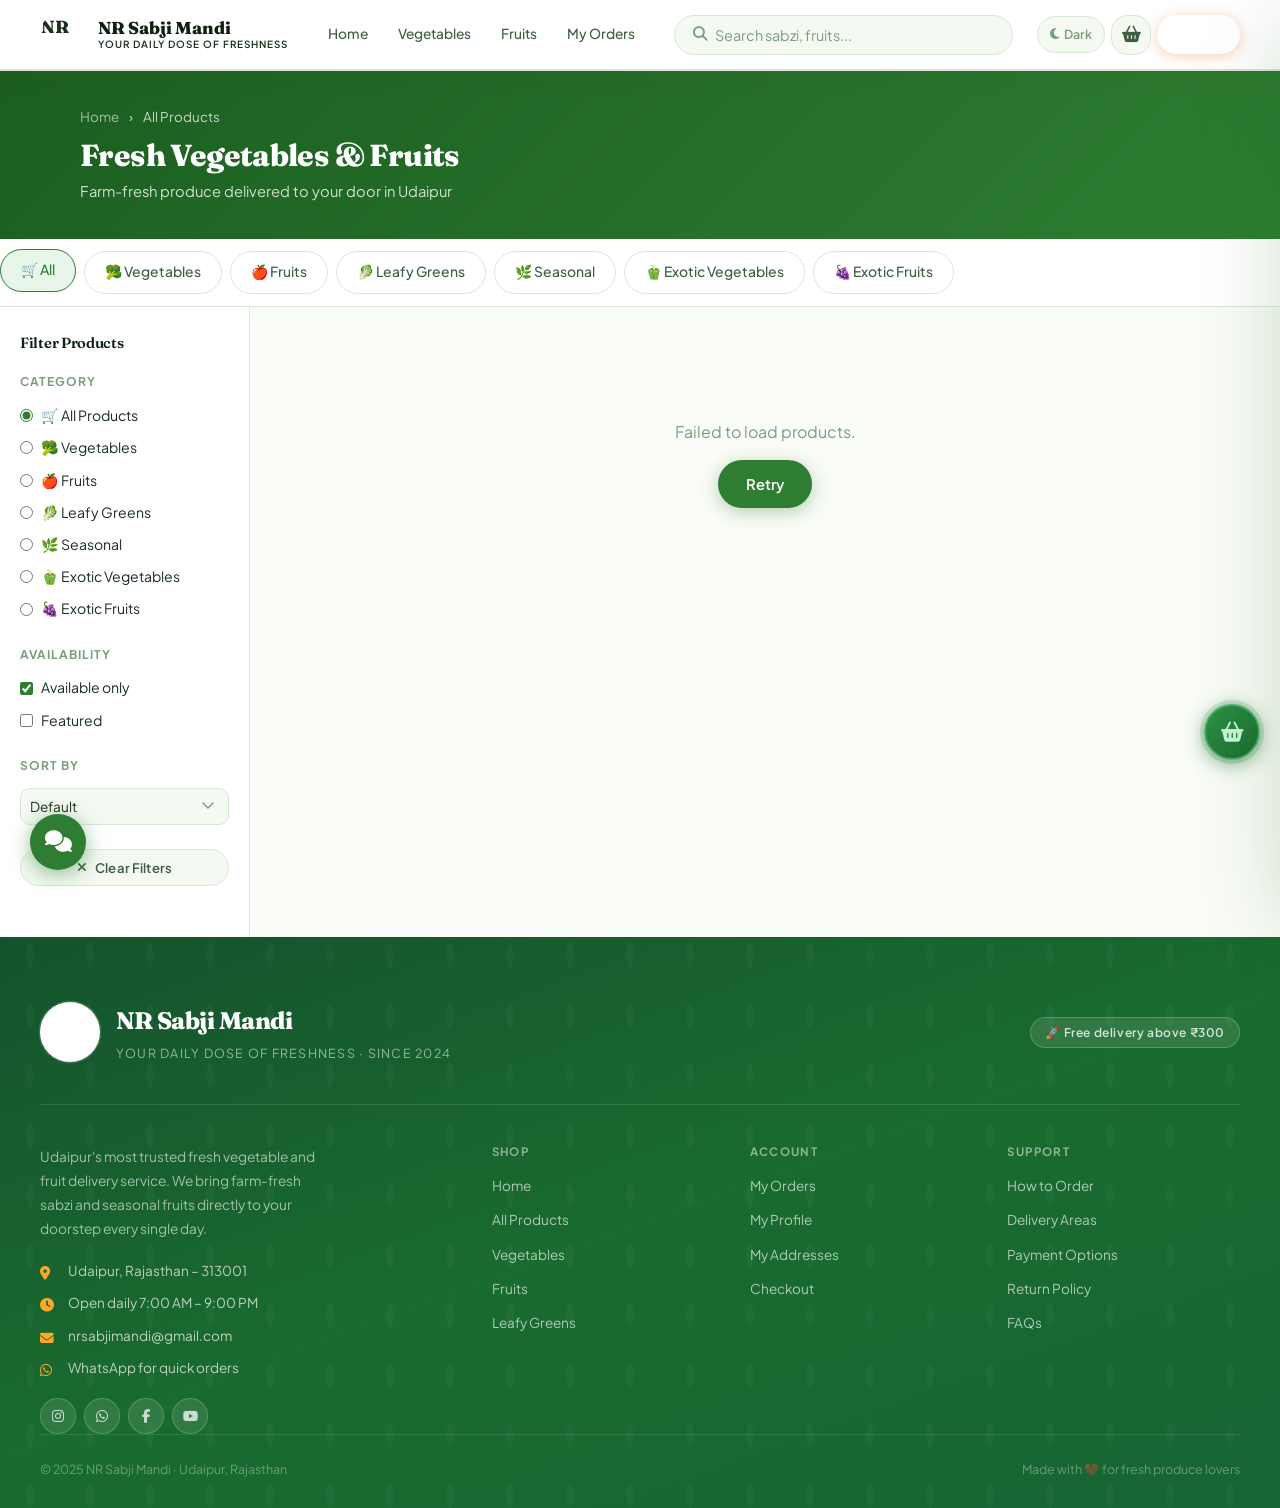
==== commit f28a2835: "fix: resolve render deployment issues" ====
--- a/nr-complete/products.html
+++ b/nr-complete/products.html
@@ -49,6 +49,12 @@
     <button class="cat-pill" id="qpill-seasonal" data-cat="seasonal" onclick="quickFilter('seasonal',this)" style="white-space:nowrap;flex-shrink:0;">
       🌿 Seasonal
     </button>
+    <button class="cat-pill" id="qpill-exotic_vegetable" data-cat="exotic_vegetable" onclick="quickFilter('exotic_vegetable',this)" style="white-space:nowrap;flex-shrink:0;">
+      🫑 Exotic Vegetables
+    </button>
+    <button class="cat-pill" id="qpill-exotic_fruit" data-cat="exotic_fruit" onclick="quickFilter('exotic_fruit',this)" style="white-space:nowrap;flex-shrink:0;">
+      🍇 Exotic Fruits
+    </button>
   </div>
 </div>
 
@@ -66,6 +72,8 @@
       <label class="filter-option"><input type="radio" name="cat" value="fruit" onchange="applyFilters()"> 🍎 Fruits</label>
       <label class="filter-option"><input type="radio" name="cat" value="leafy" onchange="applyFilters()"> 🥬 Leafy Greens</label>
       <label class="filter-option"><input type="radio" name="cat" value="seasonal" onchange="applyFilters()"> 🌿 Seasonal</label>
+      <label class="filter-option"><input type="radio" name="cat" value="exotic_vegetable" onchange="applyFilters()"> 🫑 Exotic Vegetables</label>
+      <label class="filter-option"><input type="radio" name="cat" value="exotic_fruit" onchange="applyFilters()"> 🍇 Exotic Fruits</label>
     </div>
 
     <div class="filter-section">
